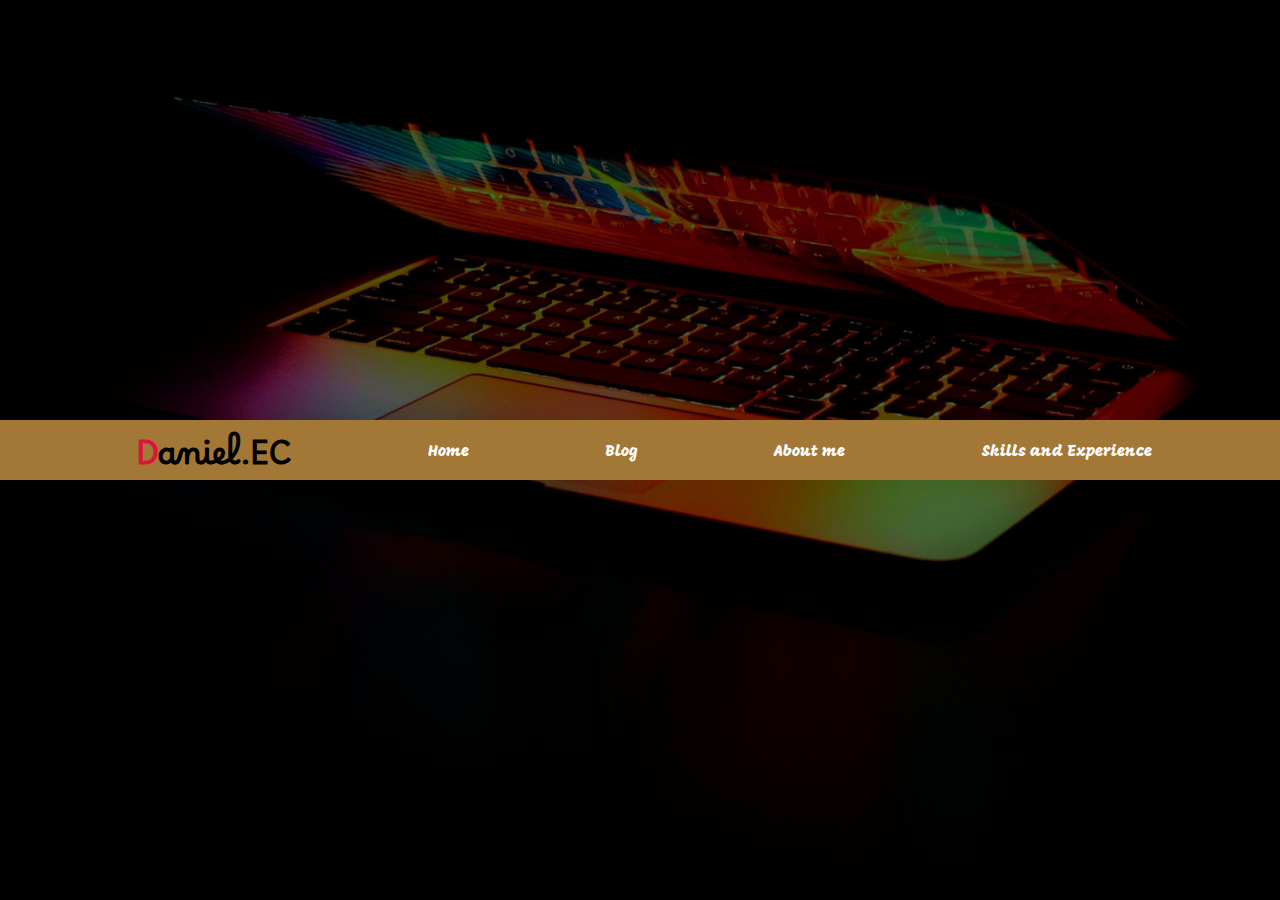
==== html/index.html @ cdedd3aa "part 2 almost done" ====
<!DOCTYPE html>
<html lang="en">
  <head>
    <meta charset="UTF-8" />
    <meta name="viewport" content="width=device-width, initial-scale=1.0" />
    <title>Daniel Ewelike</title>
    <link rel="stylesheet" href="../css/reset.css" />
    <link rel="stylesheet" href="../css/index.css" />
  </head>
  <body id="index">
    <header>
      <nav>
        
          <li><a href="index.html" id="logo"
            ><span style="color: crimson">D</span>aniel.EC</a
          ></li>
          <li><a href="index.html">Home</a></li>
        <li><a href="../php/viewblog.php">Blog</a></li>
        <li><a href="about.html">About me</a></li>
        <li><a href="skills.html">Skills and Experience</a></li>
        </li>
      </nav>
    </header>
    <div class="main">
      <div class="text">
        <p>
          Welcome to My Portfolio.
          <br />
          <br />
          My Name is Mr Ewelike Daniel.
          <br />
          <br />
          I am a Computer Scientist
          <br />
        </p>
      </div>
      <div class="btn">
        <button><a href="contact.html">Contact me</a></button>
      </div>
    </div>
    <!--portfolio -->
    <div class="container">
      <h2>.services()</h2>
      <section class="services">
        <div class="service1">
          <h3>Software Development</h3>
          <p>I develop software for both personal and business purposes.</p>
        </div>
        <div class="service2">
          <h3>Web Development</h3>
          <p>I develop websites for both personal and business purposes.</p>
        </div>
        <div class="service3">
          <h3>Cyber-Security</h3>
          <p>
            I do Pen-Testing and Vulnerability analysis for client's Softwares.
          </p>
        </div>
      </section>
      <h2>.top_Projects()</h2>
      <section class="projects">
        <div class="project1">
          <h3>Professional Web Portfolio</h3>
          <p>
            I built a professional web portfolio for myself using HTML, CSS,
            JavaScript and PHP. This was to showcase my skills and experience to
            potential clients.
          </p>
        </div>
        <div class="project2">
          <h3>Online Store</h3>
          <p>
            I built an online store for a client using HTML, CSS, JavaScript and
            PHP. The store was built to showcase the client's products and
            services to potential customers.
          </p>
        </div>
        <div class="project3">
          <h3>Calculator App</h3>
          <p>
            I built a calculator app using Java. The app was built to help users
            perform basic arithmetic operations and to showcase my programming
            skills.
          </p>
        </div>
      </section>
      <div class="footer">
        <div class="social">
          <a href="https://www.linkedin.com/in/danielewelikechimezie"
            ><img src="../images/ln.webp" alt="linkedin"
          /></a>
          <a href="https://github.com/Daniel-ec5"
            ><img src="../images/github-128.webp" alt="github"
          /></a>
          <a href="mailto:Daniel.ec5@Outlook.com?subject=Portfolio%20Contact"
            ><img src="../images/mail.webp" alt="mail"
          /></a>
          <a href="https://snapchat.com/add/daniel_el22"
            ><img src="../images/spo.webp" alt="snapchat"
          /></a>
        </div>
        <footer>
          <p>&copy; 2025 Daniel Ewelike</p>
        </footer>
      </div>
    </div>
  </body>
</html>
---- css/index.css ----
@import url('https://fonts.googleapis.com/css2?family=Borel&family=Flavors&family=Funnel+Display:wght@300..800&family=Mogra&display=swap');@import url('https://fonts.googleapis.com/css2?family=Borel&family=Flavors&family=Mogra&display=swap');/*for the fonts*/
:root{
    --back:#373738;
    --aside:#a0622c;/* for aside in grid layout*/
    --main:#a37837;
    --hover:#FDCB6E;
    --text:rgb(255, 255, 255);
    --accent:#03DAC6;
    --text2:#dfdfe4;
    --hover:#d1ba8f;
    --shadow:#000000;
}



a{
    text-decoration: none;
    color:var(--text);
}
nav{
    display:flex;
    flex-wrap: wrap;
    flex-direction:row;
    justify-content: space-evenly;
    background-color:var(--main);
    max-height:100%;
    width:100vw;
    margin: 1rem,0rem,1rem,0rem;
    font-family: "Mogra", sans-serif;

}
li{
    list-style-type:none;
    padding-left:.5rem;
    padding-top: .5rem;
    margin-top: 1rem;
}

a:hover{
    color:var(--hover);
    transform:scale(1.5);
    transition: all .3s ease-in-out;
}
nav li a{
    color:var(--text);
    text-decoration: none;
    
}
nav li:hover{
    color:var(--hover);
    transform:scale(1.5);
    transition: all .3s ease-in-out;
}
#logo{
    color:black;
    font-family: "Borel", serif;
    font-weight: 800;
    font-style: normal;
    font-size:2rem;
    padding-left:0rem ;
    padding-top:.2rem;
    float:left;
    
}
@keyframes logoA{
    0%{
        transform:scale(1) rotate(0deg);
        color:var(--main);
        text-shadow: 0 0 .5rem var(--main);

    }
    50%{
        transform:scale(1.1) rotate(5deg);
        color:var(--hover);
        text-shadow: 0 0 1rem var(--hover);
    }
    100%{
        transform:scale(1) rotate(0deg);
        color:black;
        text-shadow: 0 0 .5rem black;
    }

}
#logo:hover{
    animation: logoA .8s ease-in-out infinite;
}
div{
    margin-top: 1rem;
}

#index{
    display: flex;
    flex-direction: column;
    justify-content: center;
    align-items: center;
    flex-wrap: wrap;
    background-image: url('../images/image5.jpg');
    background-repeat: no-repeat; /* Prevents repetition */
    background-size:cover; /* Scales the image to cover the screen */
    background-position:center;
    width:100vw;
    object-fit: cover;
    position: relative;
}
/* index css*/

#index .main{
    display: grid;
    grid-template-columns: repeat(10,1fr);
    grid-template-rows: repeat(10,1fr);
    gap: 0 1rem;
    max-width: 100vw;
    justify-content: space-evenly;
    text-align: center;
    margin-top: .7rem;
    background-color: transparent;
    color:var(--text2);
    width: 100%;
    max-height: 100vh;
    overflow-x: hidden;
}
#index .aside2 figure{
    width: 100%;
    height: 100%;
    margin:1rem;
}
#index img{
    width: 100%;
    height: 100%;
    border-radius: 2rem;
    opacity: .6;
}
#index .text{
    grid-column: span 10;
    grid-row: span 6;
    padding: 3rem 0 2rem 0 ;
}

#index  .text p{
    margin:1rem;
    font-size: 2.2rem;
}
#index .btn{
    padding: 1rem;
    grid-column: span 10;
    grid-row: span 1;
    justify-items: center;
    
}
#index .btn  a:hover{
    color: black;
}
 button{
    background-color: rgb(40, 39, 39);
    color: white;
    border: none;
    padding: .5rem;
    font-size: 1.5rem;
    cursor: pointer;
    width:30%;
    height:60%;
    margin:1rem;
    border-radius: 1rem;
    transition: all .3s ease-in-out;
    margin-top: 3rem;
}
 button:hover{
    transform: scale(1.3);
    background-color: var(--hover);
    
}
#index .social{
    grid-column: span 10;
    grid-row: span 1;
    display: flex;
    flex-direction: row;
    justify-content: space-evenly;
}
#index .social img{
    max-width: 2rem;
    height: 2rem;
    opacity:.7;  
}
#index footer{
    grid-column: span 10;
    padding-top:2rem;
}

/*PORTFOLIO */
 .container {
    display: flex;
    flex-direction: column;
    align-self: center;
    flex-wrap: wrap;
    justify-content: space-evenly;
    align-items: center;
    margin-top: .5rem;
    width: 100vw;
    height:100%;
    color:var(--text);
    border-radius: .3rem;
}
 section, .footer{
    width: 98%;
    height: 100%;
    padding: 1rem;
    background-attachment:transparent;
    border-radius: 1rem;
}
.projects,  .services{
    display: flex;
    flex-direction: row;
    justify-content: space-evenly;
    align-items: center;
    width: 100%;
    height: 100%;
    padding: 1rem;
    margin-top: .5rem;
}
.services div, .projects div{
    display: flex;
    flex-direction: column;
    justify-content: space-evenly;
    border: .1rem solid var(--text);
    border-radius: 1rem;
    margin:1rem;
    padding: 1rem;
    text-align: center;
    cursor: pointer;
}
 .services div:hover, .projects div:hover{
    background-color: var(--hover);
    transition: all .4s ease-in-out;
    transform: scale(1.2);
    height:15rem;
    width:10rem;
    color: var(--shadow);
}
 .container h2{
    background-color: transparent;
    color: var(--text);
    font-family: "Mogra", cursive;
    font-size: 1.4rem;
    margin:2rem;
    
}
 .container h3{
    color: var(--main);
    font-family: "Flavors", cursive;
}
 .container section p{
    margin: .5rem;
    display: none;
    transition: hover .3s ease-in-out;
}
 section div:hover p{
   display: block;
   transform: scale(1.1);
}
 .container .projects, .container .services{
    display: flex;
    flex-direction: row;
    justify-content: space-evenly;
    align-items: center;
    width: 100%;
    height:100%;
    padding: 1rem;
    margin-top: .5rem;
}
 .container li{
    border: .1rem solid var(--back);
    border-radius: 1rem;
    height:100%;
}


/*Login page*/

#login{
  height:100vh;
  margin:0;
background-image: url(../images/login.jpg);
background-repeat: no-repeat; /* Prevents repetition */
background-size:cover; /* Scales the image to cover the screen */
}
#login form {
  display: flex;
  justify-content: center;
  align-items: center;
  height: 100%;
}
form:hover{
    background-color: var(--hover);
    transform: scale(1.4);
    transition: all .5s ease-in-out;
    label{/* tried and it worked, didnt know i could nest styles*/
        color:#000000;
    }
}

#login input{
    background-color: var(--back);
    color: var(--text2);
}
/*add blog page*/
#addblog form{
    padding: 1em;
    width:100vw;
}
#addblog fieldset:hover{
    background-color: var(--hover);
    transform: scale(1.2);
    transition: all .5s ease-in-out;
    color:black;
}
#addblog {
    height:100vh;
    margin: 1rem auto;
    background-image: url(../images/login.jpg);
    background-repeat: no-repeat; /* Prevents repetition */
    background-size:cover; /* Scales the image to cover the screen */
}
#addblog fieldset{
    display: flex;
    flex-direction: column;
    justify-content: center;
    width:30%;
    height:40%;
    text-align: center;
    justify-content: space-evenly;
    border-radius: 1em;
    align-items: center;
    margin: 4rem auto;
    border:#000000 solid .3em;
    color:var(--text2);
    padding:1rem;
}
#addblog section{
    margin-bottom: 1rem;
}
#addblog input, #addblog textarea{
    padding: .5em;
    margin: .5em;
    border-radius: .5em;
    border: none;
    width:60%;
    background-color: var(--back);
    color: var(--text2);
}
#addblog input:hover, #addblog textarea:hover{
    transform: scale(1.5);
    transition: all .5s ease-in-out;
}
#addblog label{
    margin: 1rem;
}
#addblog h2{
    text-align: center;
    font-size: 2.5rem;
    color: var(--text2);
}
#addblog .button{
    font-size: 100%;
    margin-top:1rem;
    display: flex;
    flex-direction: row;
    justify-content: space-evenly;
}

#addblog footer{
    margin-top: 4rem;
    text-align: center;
    font-size: .5rem;
}
#addblog button:hover{
    transform: scale(1.2);
    transition: all .5s ease-in-out;
}
/*contact extra styling*/
#addblog .social{
    display: flex;
    flex-direction: row;
    gap:2rem;
}
#addblog .social img{
    max-width: 2rem;
    height: 2rem;
    opacity:.4; 
}
#addblog .social img:hover{
    opacity:10; 
}
/*all for footer*/
footer p{
    font-size: 1rem;
}
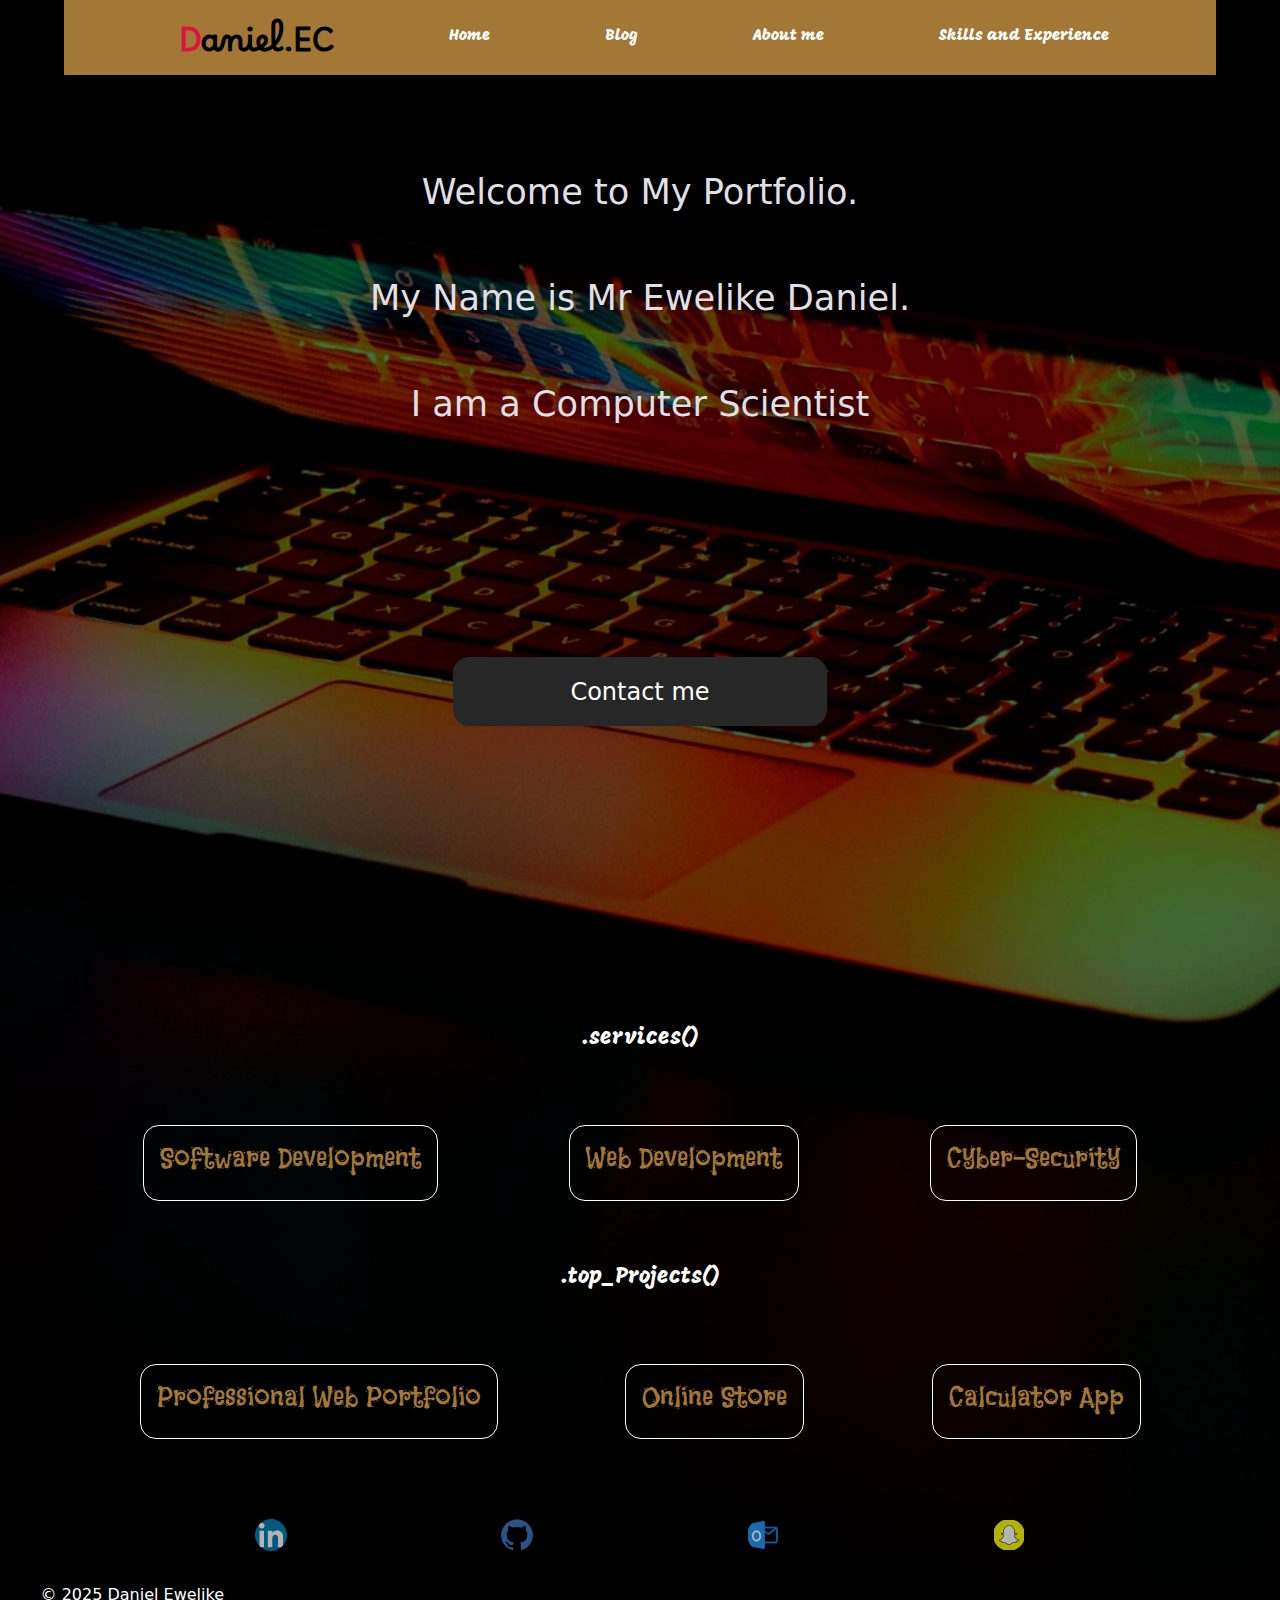
==== commit 6f7fec4c: "done with the part 2 of the project, The blog." ====
--- a/html/index.html
+++ b/html/index.html
@@ -5,10 +5,15 @@
     <meta name="viewport" content="width=device-width, initial-scale=1.0" />
     <title>Daniel Ewelike</title>
     <link rel="stylesheet" href="../css/reset.css" />
+    <link
+      href="https://cdn.jsdelivr.net/npm/bootstrap@5.3.0-alpha1/dist/css/bootstrap.min.css"
+      rel="stylesheet"
+    />
     <link rel="stylesheet" href="../css/index.css" />
+    <link rel="stylesheet" href="../css/mobile.css" />
   </head>
   <body id="index">
-    <header>
+    <header id="header_index">
       <nav>
         
           <li><a href="index.html" id="logo"
@@ -20,6 +25,30 @@
         <li><a href="skills.html">Skills and Experience</a></li>
         </li>
       </nav>
+      
+      <li id="logo-list"><a href="index.html" id="logo1"
+            ><span style="color: crimson">D</span>aniel.EC</a
+          ></li>
+          <div class="dropdown">
+        <button
+          class="btn btn-primary dropdown-toggle"
+          type="button"
+          id="dropdownMenuButton"
+          data-bs-toggle="dropdown"
+          aria-expanded="false"
+        >
+          Menu</button>
+        <ul class="dropdown-menu" aria-labelledby="dropdownMenuButton">
+          <li><a class="dropdown-item" href="index.html">Home</a></li>
+          <li><a class="dropdown-item" href="../php/viewblog.php">Blog</a></li>
+          <li><a class="dropdown-item" href="about.html">About me</a></li>
+          <li>
+            <a class="dropdown-item" href="skills.html"
+              >Skills and Experience</a
+            >
+          </li>
+        </ul>
+      </div>
     </header>
     <div class="main">
       <div class="text">
@@ -104,5 +133,6 @@
         </footer>
       </div>
     </div>
+    <script src="https://cdn.jsdelivr.net/npm/bootstrap@5.3.0-alpha1/dist/js/bootstrap.bundle.min.js"></script>
   </body>
 </html>
--- a/css/index.css
+++ b/css/index.css
@@ -17,6 +17,10 @@
     text-decoration: none;
     color:var(--text);
 }
+header{
+
+    max-width:100vw;
+}
 nav{
     display:flex;
     flex-wrap: wrap;
@@ -24,7 +28,7 @@
     justify-content: space-evenly;
     background-color:var(--main);
     max-height:100%;
-    width:100vw;
+    min-width:90vw;
     margin: 1rem,0rem,1rem,0rem;
     font-family: "Mogra", sans-serif;
 
@@ -98,12 +102,11 @@
     background-repeat: no-repeat; /* Prevents repetition */
     background-size:cover; /* Scales the image to cover the screen */
     background-position:center;
-    width:100vw;
+    max-width:100vw;
     object-fit: cover;
-    position: relative;
+    min-height:100vh;
 }
 /* index css*/
-
 #index .main{
     display: grid;
     grid-template-columns: repeat(10,1fr);
@@ -117,7 +120,6 @@
     color:var(--text2);
     width: 100%;
     max-height: 100vh;
-    overflow-x: hidden;
 }
 #index .aside2 figure{
     width: 100%;
@@ -145,12 +147,11 @@
     grid-column: span 10;
     grid-row: span 1;
     justify-items: center;
-    
 }
 #index .btn  a:hover{
     color: black;
 }
- button{
+button{
     background-color: rgb(40, 39, 39);
     color: white;
     border: none;
@@ -164,7 +165,7 @@
     transition: all .3s ease-in-out;
     margin-top: 3rem;
 }
- button:hover{
+button:hover{
     transform: scale(1.3);
     background-color: var(--hover);
     
@@ -179,7 +180,7 @@
 #index .social img{
     max-width: 2rem;
     height: 2rem;
-    opacity:.7;  
+    opacity:.7; 
 }
 #index footer{
     grid-column: span 10;
@@ -195,7 +196,7 @@
     justify-content: space-evenly;
     align-items: center;
     margin-top: .5rem;
-    width: 100vw;
+    max-width: 100vw;
     height:100%;
     color:var(--text);
     border-radius: .3rem;
@@ -231,9 +232,9 @@
  .services div:hover, .projects div:hover{
     background-color: var(--hover);
     transition: all .4s ease-in-out;
-    transform: scale(1.2);
-    height:15rem;
-    width:10rem;
+    transform: scale(1.1);
+    height: 20rem;
+    width:20rem;
     color: var(--shadow);
 }
  .container h2{
@@ -254,8 +255,8 @@
     transition: hover .3s ease-in-out;
 }
  section div:hover p{
-   display: block;
-   transform: scale(1.1);
+    display: block;
+    transform: scale(1.1);
 }
  .container .projects, .container .services{
     display: flex;
@@ -277,21 +278,21 @@
 /*Login page*/
 
 #login{
-  height:100vh;
-  margin:0;
-background-image: url(../images/login.jpg);
-background-repeat: no-repeat; /* Prevents repetition */
-background-size:cover; /* Scales the image to cover the screen */
+    height:100vh;
+    margin:0;
+    background-image: url(../images/login.jpg);
+    background-repeat: no-repeat; /* Prevents repetition */
+    background-size:cover; /* Scales the image to cover the screen */
 }
 #login form {
-  display: flex;
-  justify-content: center;
-  align-items: center;
-  height: 100%;
-}
-form:hover{
+    display: flex;
+    justify-content: center;
+    align-items: center;
+    height: 100%;
+}
+#login form:hover{
     background-color: var(--hover);
-    transform: scale(1.4);
+    transform: scale(1.3);
     transition: all .5s ease-in-out;
     label{/* tried and it worked, didnt know i could nest styles*/
         color:#000000;
@@ -305,20 +306,25 @@
 /*add blog page*/
 #addblog form{
     padding: 1em;
-    width:100vw;
+    width:80vw;
+    height:200%;
+    margin: 0 auto;
 }
 #addblog fieldset:hover{
     background-color: var(--hover);
-    transform: scale(1.2);
+    transform: scale(1.3);
     transition: all .5s ease-in-out;
     color:black;
 }
 #addblog {
-    height:100vh;
-    margin: 1rem auto;
+    max-height:100vh;
+    margin: 0 auto;
     background-image: url(../images/login.jpg);
     background-repeat: no-repeat; /* Prevents repetition */
     background-size:cover; /* Scales the image to cover the screen */
+    max-width:100vw;
+    object-fit: cover;
+    min-height:100vh;
 }
 #addblog fieldset{
     display: flex;
@@ -358,6 +364,7 @@
     text-align: center;
     font-size: 2.5rem;
     color: var(--text2);
+    margin-bottom: .5rem;
 }
 #addblog .button{
     font-size: 100%;
@@ -368,7 +375,7 @@
 }
 
 #addblog footer{
-    margin-top: 4rem;
+    margin-top: 1rem;
     text-align: center;
     font-size: .5rem;
 }
@@ -378,6 +385,7 @@
 }
 /*contact extra styling*/
 #addblog .social{
+    padding-top: 1rem;
     display: flex;
     flex-direction: row;
     gap:2rem;
@@ -394,3 +402,30 @@
 footer p{
     font-size: 1rem;
 }
+#contact-fieldset{
+    display:flex;
+    flex-direction: column;
+    justify-content: center;
+    align-items: center;
+    width: 100%;
+    height: 100%;
+    margin: 0 auto;
+}
+.contact-f{
+    max-width: 100vw;
+    min-height: 100vh;
+}
+/* display will only be reset when scrren size is small, in the mobile.css */
+/* @media only screen and (max-width: 768px) { */
+.dropdown, .dropdown-content,#logo-list{
+    display: none;
+    }
+    /* for view blog social icons */
+.social-icon {
+    width: 32px;
+    height: 32px;
+}
+#view{
+    max-width:100vw !important;
+    min-height: 100vh;
+}
--- a/css/mobile.css
+++ b/css/mobile.css
@@ -0,0 +1,157 @@
+@media only screen and (max-width: 768px) {
+  body#about-me {
+    padding: 0 1rem;
+    font-size: 16px;
+  }
+
+  nav {
+    display: none;
+   
+  }
+
+  nav li {
+    display:none;
+    list-style: none;
+  }
+ .dropdown, .dropdown-content,.dropdown btn {
+        display: block;  /* Hide dropdown by default */
+    
+    }
+
+
+
+  .container {
+    display: flex;
+    flex-direction: column;
+    gap: 2rem;
+  }
+
+  .research,
+  .about,
+  .hobbies,
+  .orgs,
+  .skills,
+  .education {
+    padding: 1rem;
+    border: 1px solid #ccc;
+    border-radius: 8px;
+  }
+
+  img {
+    width: 100%;
+    max-width: 300px;
+    height: auto;
+    display: block;
+    margin: auto;
+  }
+
+  button a {
+    font-size: 1rem;
+  }
+
+  .footer {
+    text-align: center;
+    padding: 1rem;
+  }
+  /* index page */
+  .container .projects, .container .services{
+    display: flex;
+    flex-direction: column;
+    justify-content: space-evenly;
+    align-items: center;
+    width: 100%;
+    height:100%;
+    padding: 1rem;
+    margin-top: .5rem;
+  }
+  @keyframes logoA{
+    0%{
+        transform:scale(1) rotate(0deg);
+        color:var(--main);
+        text-shadow: 0 0 .5rem var(--main);
+
+    }
+    50%{
+        transform:scale(1.1) rotate(5deg);
+        color:var(--hover);
+        text-shadow: 0 0 1rem var(--hover);
+    }
+    100%{
+        transform:scale(1) rotate(0deg);
+        color:black;
+        text-shadow: 0 0 .5rem black;
+    }
+
+}
+
+  #dropdownMenuButton {
+    background: inherit;
+    border:none;
+  }
+  /* for the experience section in skills.html */
+  #exp{
+    display: flex;
+    flex-direction: column;
+    justify-content: space-evenly;
+    align-items: center;
+    width: 100%;
+    height:100%;
+    padding: 1rem;
+    margin-top: .5rem;
+  }
+  #exp div{
+    width:fit-content;
+  }
+
+  /* logo for mobile */
+  #logo-list{
+     display:block;
+  }
+  #logo{
+    display:block;
+      color:white;
+      font-family: "Borel", serif;
+      font-weight: 800;
+      font-style: normal;
+      font-size:3rem;
+      padding-left:0rem ;
+      padding-top:.2rem;
+      float:left;
+      animation: logoA .8s ease-in-out infinite;
+  }
+  #logo1{
+    font-style: bold;
+    font-size:2rem;
+    text-decoration: none;
+  }
+  #form:hover,#login-form:hover{
+    transform: none !important;
+  }
+  .social img{
+  width:20px;
+  height:20px;
+  }
+  #logo-list{
+    color:white;
+    font-family: "Borel", serif;
+  }
+  #logo2{
+     font-style: bold;
+    font-size:2rem;
+    text-decoration: none;
+  }
+  #contact-fieldset section{
+   display:flex;
+   flex-direction: row;
+    justify-content: space-evenly;
+
+  }
+  #contact-fieldset:hover, #contact-fieldset input:hover{
+    transform: none !important;
+  }
+  .social-icon {
+  width: 20px;
+  height: 20px;
+}
+
+}
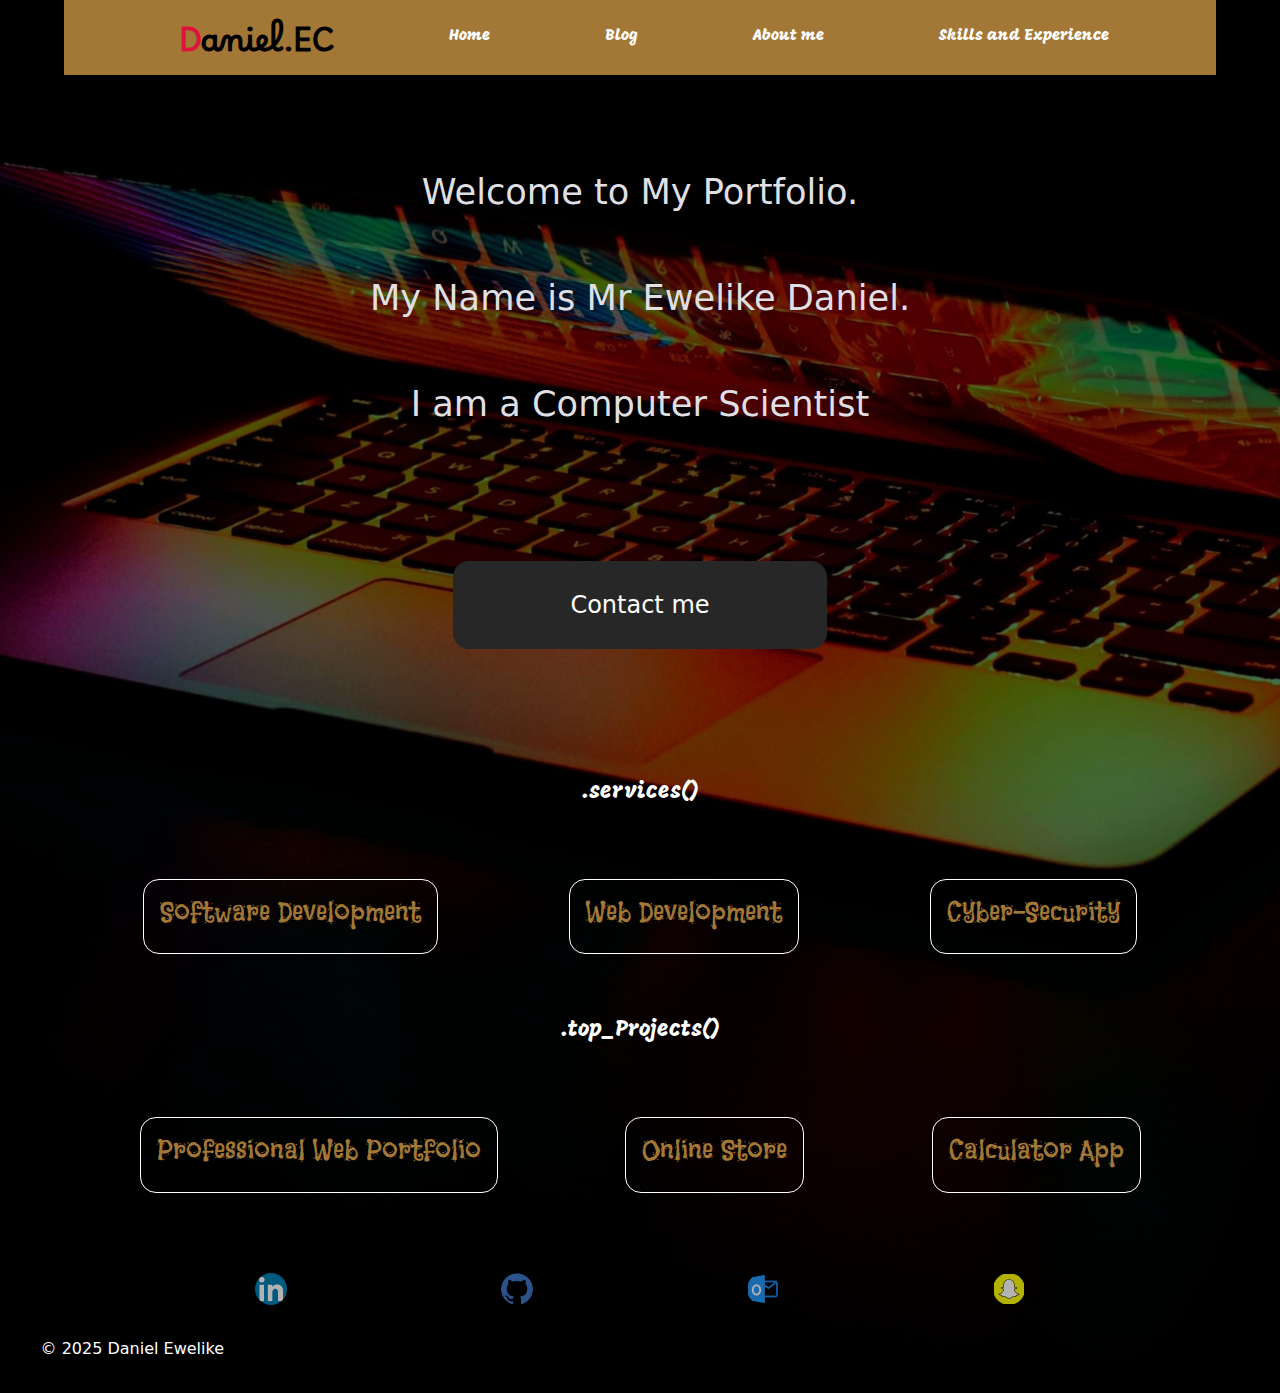
==== commit 716ac05a: "minor mistakes corrected" ====
--- a/html/index.html
+++ b/html/index.html
@@ -63,8 +63,8 @@
           <br />
         </p>
       </div>
-      <div class="btn">
-        <button><a href="contact.html">Contact me</a></button>
+      <div class="btn" ">
+        <button class="btn3" style="margin-top: 50px"><a href="contact.html">Contact me</a></button>
       </div>
     </div>
     <!--portfolio -->
--- a/css/index.css
+++ b/css/index.css
@@ -145,7 +145,7 @@
 #index .btn{
     padding: 1rem;
     grid-column: span 10;
-    grid-row: span 1;
+    grid-row: span 3;
     justify-items: center;
 }
 #index .btn  a:hover{
